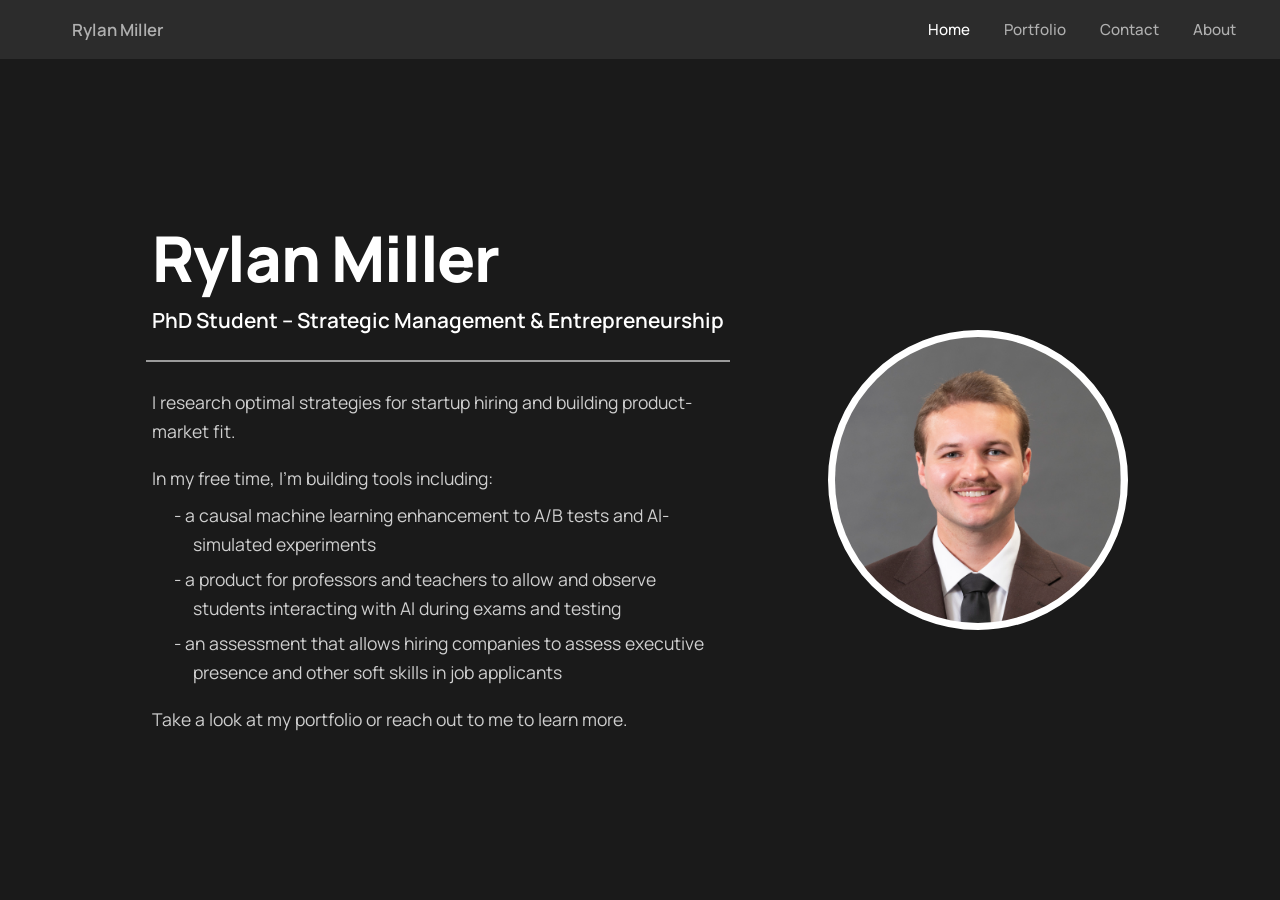
==== website/index.html @ a05ac4e2 "Initial commit: portfolio showcase repo Contains website/, descriptives/, and docs/ (moved out of th" ====
<!DOCTYPE html>
<html lang="en">
<head>
  <meta charset="UTF-8">
  <meta name="viewport" content="width=device-width, initial-scale=1.0">
  <title>Rylan Miller</title>
  <link rel="preconnect" href="https://fonts.googleapis.com">
  <link rel="preconnect" href="https://fonts.gstatic.com" crossorigin>
  <link href="https://fonts.googleapis.com/css2?family=Manrope:wght@400;500;600;700;800&display=swap" rel="stylesheet">
  <link rel="stylesheet" href="styles.css">
</head>
<body>
  <header class="site-header">
    <div class="brand">Rylan Miller</div>
    <nav class="nav">
      <a href="index.html" class="active">Home</a>
      <a href="portfolio.html">Portfolio</a>
      <a href="contact.html">Contact</a>
      <a href="about.html">About</a>
    </nav>
  </header>

  <main class="hero">
    <div class="hero-left">
      <h1 class="name">Rylan Miller</h1>
      <div class="title-block">
        <p class="title">PhD Student &ndash; Strategic Management &amp; Entrepreneurship</p>
        <hr class="divider">
      </div>
      <p class="intro">
        I research optimal strategies for startup hiring and building
        product-market fit.
      </p>
      <p class="intro">In my free time, I'm building tools including:</p>
      <ul class="intro-list">
        <li>a causal machine learning enhancement to A/B tests and AI-simulated experiments</li>
        <li>a product for professors and teachers to allow and observe students interacting with AI during exams and testing</li>
        <li>an assessment that allows hiring companies to assess executive presence and other soft skills in job applicants</li>
      </ul>
      <p class="intro">
        Take a look at my portfolio or reach out to me to learn more.
      </p>
    </div>

    <div class="hero-right">
      <div class="portrait-ring">
        <img src="assets/headshot.jpg" alt="Portrait of Rylan Miller" class="portrait">
      </div>
    </div>
  </main>
</body>
</html>
---- website/styles.css ----
/* ── Panel portfolio — Notion-inspired dark/light grays ───────────────────── */
:root {
  --bg:         #1a1a1a;   /* page: darker gray (most of the page) */
  --header-bg:  #2c2c2c;   /* header: lighter gray */
  --text:       #ffffff;   /* page lettering: white */
  --header-txt: #b0b0b0;   /* header lettering: light gray */
  --header-hover: #ffffff;
  --divider:    #9b9b9b;   /* light gray line */
  --intro-txt:  #cfcfcf;   /* paragraph: light light gray */
  --font-head:  "Manrope", -apple-system, "Helvetica Neue", sans-serif;
  --font-body:  "Manrope", -apple-system, "Helvetica Neue", Helvetica, sans-serif;
}

* { margin: 0; padding: 0; box-sizing: border-box; }
html, body { height: 100%; }

body {
  background: var(--bg);
  color: var(--text);
  font-family: var(--font-body);
  -webkit-font-smoothing: antialiased;
  display: flex;
  flex-direction: column;
  min-height: 100vh;
}

/* ── header ────────────────────────────────────────────────────────────────── */
.site-header {
  background: var(--header-bg);
  display: flex;
  align-items: center;
  justify-content: space-between;
  padding: 18px 44px;
}

.brand {
  color: var(--header-txt);
  font-family: var(--font-head);
  font-size: 1.05rem;
  font-weight: 600;
  letter-spacing: 0.01em;
  padding-left: 28px;          /* indented a little from the far left */
}

.nav {
  display: flex;
  gap: 34px;
}

.nav a {
  color: var(--header-txt);
  text-decoration: none;
  font-size: 0.95rem;
  font-weight: 500;
  transition: color 0.15s ease;
}

.nav a:hover,
.nav a.active { color: var(--header-hover); }

/* ── hero (homepage body) ──────────────────────────────────────────────────── */
.hero {
  flex: 1;
  width: 100%;
  max-width: 1120px;
  margin: 0 auto;
  padding: 0 72px;
  display: flex;
  align-items: center;
  justify-content: space-between;
  gap: 72px;
}

.hero-left { max-width: 640px; }

.name {
  font-family: var(--font-head);
  font-size: 3.95rem;
  font-weight: 800;
  letter-spacing: -0.02em;
  line-height: 1.05;
  color: var(--text);
}

.title-block { width: fit-content; }

.title {
  margin-top: 14px;
  font-family: var(--font-head);
  font-size: 1.3rem;
  font-weight: 600;
  white-space: nowrap;
  color: var(--text);
}

.divider {
  border: none;
  height: 2px;
  width: calc(100% + 12px);    /* match the subtitle, a hair longer each side */
  background: var(--divider);
  margin: 26px -6px;           /* ~quarter inch above and below */
}

.intro {
  font-size: 1.1rem;
  line-height: 1.65;
  font-weight: 400;
  color: var(--intro-txt);
  max-width: 565px;
}

.intro + .intro { margin-top: 18px; }

.intro-list {
  list-style: none;
  margin-top: 8px;
  padding-left: 1.25em;         /* very slight indent of the bullets */
  font-size: 1.1rem;
  line-height: 1.65;
  color: var(--intro-txt);
  max-width: 565px;
}

.intro-list li {
  padding-left: 1.1em;
  text-indent: -1.1em;          /* hanging indent: dash at left edge */
}

.intro-list li::before { content: "- "; }

.intro-list li + li { margin-top: 6px; }

.intro-list + .intro { margin-top: 18px; }

/* ── portrait ──────────────────────────────────────────────────────────────── */
.hero-right { flex-shrink: 0; }

.portrait-ring {
  width: 300px;
  height: 300px;
  border-radius: 50%;
  border: 7px solid #ffffff;   /* circular white border */
  overflow: hidden;
  background: #ffffff;
}

.portrait {
  width: 100%;
  height: 100%;
  object-fit: cover;
  object-position: center 22%;       /* center the face vertically */
  transform: scale(1.05) translateX(-2.5%);  /* nudge portrait left a touch */
  display: block;
}

/* ── responsive fallback ───────────────────────────────────────────────────── */
@media (max-width: 820px) {
  .hero {
    flex-direction: column-reverse;
    justify-content: center;
    text-align: center;
    gap: 40px;
    padding: 48px 32px;
  }
  .divider { margin-left: auto; margin-right: auto; }
  .site-header { padding: 16px 20px; }
  .brand { padding-left: 8px; }
}
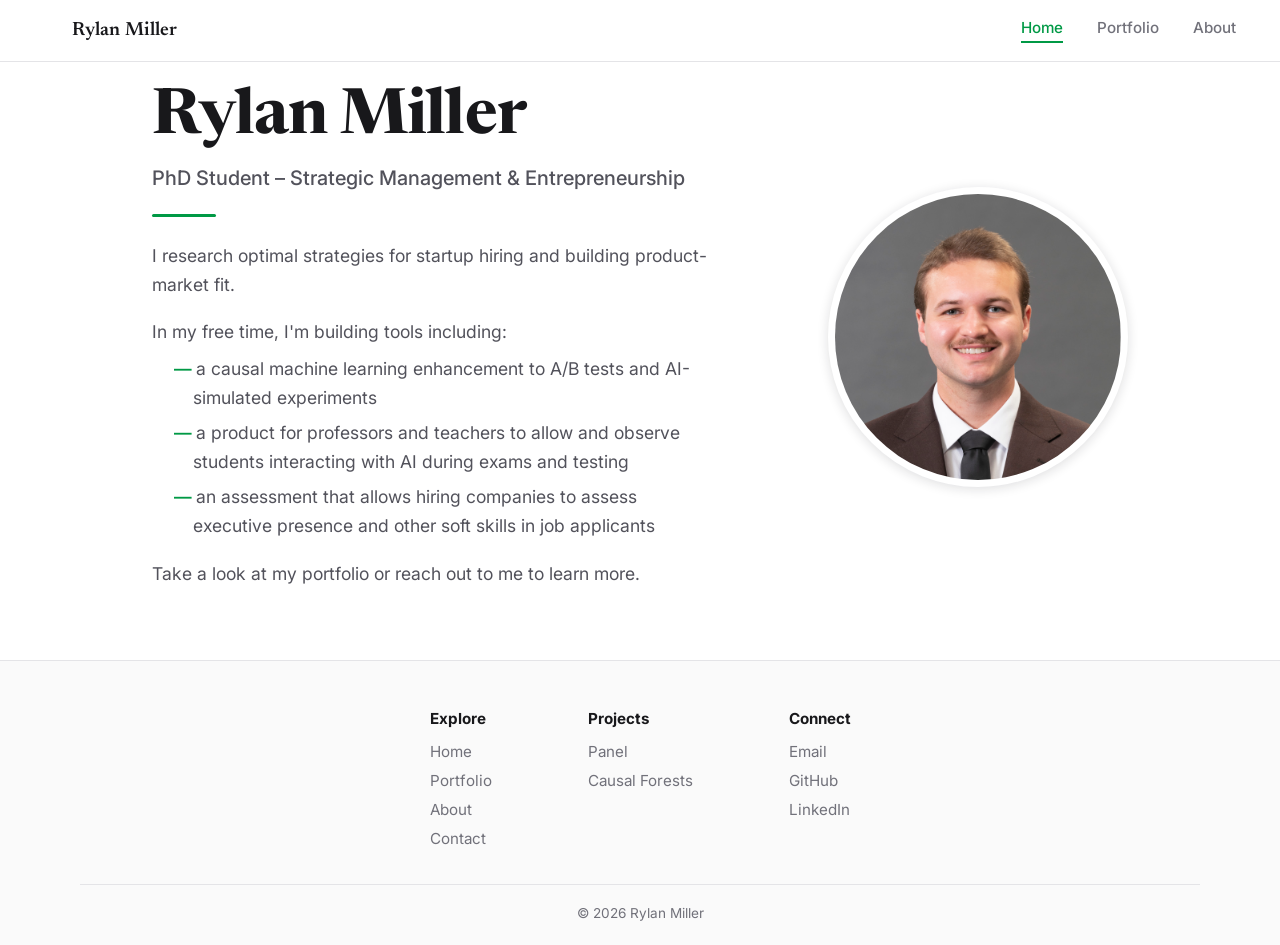
==== commit c3359cbf: "Redesign website: green/zinc theme, About Me page, footer - Light zinc palette with Expected Parrot " ====
--- a/website/index.html
+++ b/website/index.html
@@ -6,7 +6,7 @@
   <title>Rylan Miller</title>
   <link rel="preconnect" href="https://fonts.googleapis.com">
   <link rel="preconnect" href="https://fonts.gstatic.com" crossorigin>
-  <link href="https://fonts.googleapis.com/css2?family=Manrope:wght@400;500;600;700;800&display=swap" rel="stylesheet">
+  <link href="https://fonts.googleapis.com/css2?family=Inter:wght@400;500;600;700&family=Newsreader:opsz,wght@6..72,400;6..72,500;6..72,600;6..72,700&display=swap" rel="stylesheet">
   <link rel="stylesheet" href="styles.css">
 </head>
 <body>
@@ -15,7 +15,6 @@
     <nav class="nav">
       <a href="index.html" class="active">Home</a>
       <a href="portfolio.html">Portfolio</a>
-      <a href="contact.html">Contact</a>
       <a href="about.html">About</a>
     </nav>
   </header>
@@ -48,5 +47,31 @@
       </div>
     </div>
   </main>
+
+  <footer class="site-footer">
+    <div class="footer-inner">
+      <nav class="footer-cols" aria-label="Footer">
+        <div class="footer-col">
+          <h3>Explore</h3>
+          <a href="index.html">Home</a>
+          <a href="portfolio.html">Portfolio</a>
+          <a href="about.html">About</a>
+          <a href="about.html#contact">Contact</a>
+        </div>
+        <div class="footer-col">
+          <h3>Projects</h3>
+          <a href="https://github.com/rylanmiller25/panel" target="_blank" rel="noopener noreferrer">Panel</a>
+          <a href="https://github.com/rylanmiller25/causal-forest-side-project" target="_blank" rel="noopener noreferrer">Causal Forests</a>
+        </div>
+        <div class="footer-col">
+          <h3>Connect</h3>
+          <a href="mailto:rylan.miller25@gmail.com">Email</a>
+          <a href="https://github.com/rylanmiller25" target="_blank" rel="noopener noreferrer">GitHub</a>
+          <a href="https://www.linkedin.com/in/miller-rylan/" target="_blank" rel="noopener noreferrer">LinkedIn</a>
+        </div>
+      </nav>
+    </div>
+    <div class="footer-bottom">© 2026 Rylan Miller</div>
+  </footer>
 </body>
 </html>
--- a/website/styles.css
+++ b/website/styles.css
@@ -1,14 +1,21 @@
-/* ── Panel portfolio — Notion-inspired dark/light grays ───────────────────── */
+/* ── Rylan Miller portfolio — light / zinc palette, Expected Parrot green ───── */
+/* Palette inspired by expectedparrot.com (zinc grays + green accent),         */
+/* with a Newsreader/Inter type pairing (distinct from their Source Serif/Jakarta). */
 :root {
-  --bg:         #1a1a1a;   /* page: darker gray (most of the page) */
-  --header-bg:  #2c2c2c;   /* header: lighter gray */
-  --text:       #ffffff;   /* page lettering: white */
-  --header-txt: #b0b0b0;   /* header lettering: light gray */
-  --header-hover: #ffffff;
-  --divider:    #9b9b9b;   /* light gray line */
-  --intro-txt:  #cfcfcf;   /* paragraph: light light gray */
-  --font-head:  "Manrope", -apple-system, "Helvetica Neue", sans-serif;
-  --font-body:  "Manrope", -apple-system, "Helvetica Neue", Helvetica, sans-serif;
+  --bg:           #ffffff;   /* page background: white */
+  --surface:      #fafafa;   /* subtle off-white (zinc-50) */
+  --header-bg:    #ffffff;   /* header background */
+  --text:         #18181b;   /* primary text (zinc-900) */
+  --text-soft:    #52525b;   /* body text (zinc-600) */
+  --muted:        #71717a;   /* muted text (zinc-500) */
+  --border:       #e4e4e7;   /* hairline dividers / borders (zinc-200) */
+
+  --accent:       #009945;   /* Expected Parrot green, legible on white */
+  --accent-hover: #006b30;   /* deep green for hover */
+  --accent-soft:  #e8f7ee;   /* pale green tint */
+
+  --font-head:  "Newsreader", Georgia, "Times New Roman", serif;
+  --font-body:  "Inter", -apple-system, "Helvetica Neue", Helvetica, sans-serif;
 }
 
 * { margin: 0; padding: 0; box-sizing: border-box; }
@@ -27,18 +34,20 @@
 /* ── header ────────────────────────────────────────────────────────────────── */
 .site-header {
   background: var(--header-bg);
+  border-bottom: 1px solid var(--border);
   display: flex;
   align-items: center;
   justify-content: space-between;
   padding: 18px 44px;
+  margin-bottom: 24px;       /* space between the header and the body */
 }
 
 .brand {
-  color: var(--header-txt);
+  color: var(--text);
   font-family: var(--font-head);
-  font-size: 1.05rem;
+  font-size: 1.2rem;
   font-weight: 600;
-  letter-spacing: 0.01em;
+  letter-spacing: 0.005em;
   padding-left: 28px;          /* indented a little from the far left */
 }
 
@@ -48,15 +57,21 @@
 }
 
 .nav a {
-  color: var(--header-txt);
+  color: var(--muted);
   text-decoration: none;
   font-size: 0.95rem;
   font-weight: 500;
-  transition: color 0.15s ease;
-}
-
-.nav a:hover,
-.nav a.active { color: var(--header-hover); }
+  padding-bottom: 4px;
+  border-bottom: 2px solid transparent;
+  transition: color 0.15s ease, border-color 0.15s ease;
+}
+
+.nav a:hover { color: var(--accent); }
+
+.nav a.active {
+  color: var(--accent);
+  border-bottom-color: var(--accent);   /* green underline on the current page */
+}
 
 /* ── hero (homepage body) ──────────────────────────────────────────────────── */
 .hero {
@@ -76,8 +91,8 @@
 .name {
   font-family: var(--font-head);
   font-size: 3.95rem;
-  font-weight: 800;
-  letter-spacing: -0.02em;
+  font-weight: 700;
+  letter-spacing: -0.015em;
   line-height: 1.05;
   color: var(--text);
 }
@@ -86,27 +101,29 @@
 
 .title {
   margin-top: 14px;
-  font-family: var(--font-head);
-  font-size: 1.3rem;
-  font-weight: 600;
+  font-family: var(--font-body);
+  font-size: 1.25rem;
+  font-weight: 500;
   white-space: nowrap;
-  color: var(--text);
+  color: var(--text-soft);
 }
 
 .divider {
   border: none;
-  height: 2px;
-  width: calc(100% + 12px);    /* match the subtitle, a hair longer each side */
-  background: var(--divider);
-  margin: 26px -6px;           /* ~quarter inch above and below */
+  height: 3px;
+  width: 64px;                 /* short accent rule */
+  background: var(--accent);
+  border-radius: 2px;
+  margin: 24px 0;
 }
 
 .intro {
   font-size: 1.1rem;
   line-height: 1.65;
   font-weight: 400;
-  color: var(--intro-txt);
+  color: var(--text-soft);
   max-width: 565px;
+  text-wrap: pretty;        /* avoid 1–3 word orphan lines */
 }
 
 .intro + .intro { margin-top: 18px; }
@@ -117,16 +134,21 @@
   padding-left: 1.25em;         /* very slight indent of the bullets */
   font-size: 1.1rem;
   line-height: 1.65;
-  color: var(--intro-txt);
+  color: var(--text-soft);
   max-width: 565px;
+  text-wrap: pretty;        /* avoid 1–3 word orphan lines */
 }
 
 .intro-list li {
   padding-left: 1.1em;
-  text-indent: -1.1em;          /* hanging indent: dash at left edge */
-}
-
-.intro-list li::before { content: "- "; }
+  text-indent: -1.1em;          /* hanging indent: marker at left edge */
+}
+
+.intro-list li::before {
+  content: "—  ";
+  color: var(--accent);         /* blue marker */
+  font-weight: 600;
+}
 
 .intro-list li + li { margin-top: 6px; }
 
@@ -139,9 +161,10 @@
   width: 300px;
   height: 300px;
   border-radius: 50%;
-  border: 7px solid #ffffff;   /* circular white border */
+  border: 7px solid #ffffff;         /* white ring */
   overflow: hidden;
   background: #ffffff;
+  box-shadow: 0 2px 12px rgba(24, 24, 27, 0.14);  /* soft shadow so a white ring reads on white */
 }
 
 .portrait {
@@ -151,6 +174,248 @@
   object-position: center 22%;       /* center the face vertically */
   transform: scale(1.05) translateX(-2.5%);  /* nudge portrait left a touch */
   display: block;
+}
+
+/* ── inner pages (about, contact) ──────────────────────────────────────────── */
+.page {
+  flex: 1;
+  width: 100%;
+  max-width: 1120px;
+  margin: 0 auto;
+  padding: 60px 52px;
+}
+
+.page-title {
+  display: inline-block;
+  font-family: var(--font-head);
+  font-size: 2.6rem;
+  font-weight: 700;
+  letter-spacing: -0.015em;
+  line-height: 1.1;
+  color: var(--text);
+  padding-bottom: 10px;
+  border-bottom: 4px solid var(--accent);   /* thick green underline */
+}
+
+.page-lead {
+  margin-top: 14px;
+  font-size: 1.15rem;
+  line-height: 1.6;
+  color: var(--text-soft);
+  max-width: 760px;
+  text-wrap: pretty;        /* avoid 1–3 word orphan lines */
+}
+
+/* prose (about) */
+.prose { margin-top: 28px; }
+.prose p {
+  font-size: 1.1rem;
+  line-height: 1.7;
+  color: var(--text-soft);
+  max-width: 760px;
+  text-wrap: pretty;        /* avoid 1–3 word orphan lines */
+}
+.prose p + p { margin-top: 18px; }
+.prose ul {
+  margin-top: 14px;
+  padding-left: 1.25em;
+  list-style: none;
+  max-width: 760px;
+}
+.prose li {
+  font-size: 1.1rem;
+  line-height: 1.65;
+  color: var(--text-soft);
+  padding-left: 1.1em;
+  text-indent: -1.1em;
+  text-wrap: pretty;
+}
+.prose li::before { content: "—  "; color: var(--accent); font-weight: 600; }
+.prose li + li { margin-top: 6px; }
+
+.prose a {
+  color: var(--accent);
+  text-decoration: underline;
+  text-underline-offset: 2px;
+  transition: color 0.15s ease;
+}
+.prose a:hover { color: var(--accent-hover); }
+
+/* contact links with icons */
+.contact-list {
+  margin-top: 40px;
+  display: flex;
+  flex-direction: column;
+  gap: 18px;
+}
+
+.contact-link {
+  display: inline-flex;
+  align-items: center;
+  gap: 16px;
+  text-decoration: none;
+  width: fit-content;
+}
+
+.contact-icon {
+  width: 48px;
+  height: 48px;
+  border-radius: 50%;
+  border: 1px solid var(--border);
+  background: #ffffff;
+  display: flex;
+  align-items: center;
+  justify-content: center;
+  color: var(--text-soft);
+  flex-shrink: 0;
+  transition: border-color 0.15s ease, background 0.15s ease, color 0.15s ease;
+}
+
+.contact-icon svg { width: 22px; height: 22px; fill: currentColor; display: block; }
+
+.contact-label {
+  font-size: 1.05rem;
+  font-weight: 600;
+  color: var(--text);
+  transition: color 0.15s ease;
+}
+
+.contact-label .sub {
+  display: block;
+  font-size: 0.9rem;
+  font-weight: 400;
+  color: var(--muted);
+  transition: color 0.15s ease;
+}
+
+.contact-link:hover .contact-icon {
+  border-color: var(--accent);
+  background: var(--accent-soft);
+  color: var(--accent);
+}
+
+.contact-link:hover .contact-label,
+.contact-link:hover .contact-label .sub { color: var(--accent); }
+
+/* single-line handle (keeps each contact link on one line) */
+.contact-handle {
+  font-size: 0.85rem;
+  font-weight: 500;
+  color: var(--text-soft);
+  white-space: nowrap;
+  transition: color 0.15s ease;
+}
+.contact-link:hover .contact-handle { color: var(--accent); }
+
+/* about page: long green rule + left contact rail + right body */
+.section-rule {
+  border: none;
+  height: 2px;
+  background: var(--accent);              /* long green line */
+  width: calc(100% - 44px);               /* a touch shorter on the right */
+  margin: 0 0 40px 0;
+}
+
+.about-cols {
+  display: flex;
+  align-items: stretch;
+}
+
+.contact-aside {
+  flex: 0 0 330px;
+  background: #f4f4f5;                 /* light gray (zinc-100) */
+  border-right: 2px solid #d4d4d8;     /* hard outline separating contact from body */
+  padding: 26px 28px;
+}
+.about-body {
+  flex: 1;
+  max-width: 760px;
+  padding-left: 48px;
+}
+
+.contact-heading {
+  display: inline-block;
+  font-family: var(--font-head);
+  font-size: 1.6rem;
+  font-weight: 700;
+  letter-spacing: -0.01em;
+  color: var(--text);
+  padding-bottom: 7px;
+  border-bottom: 3px solid var(--accent);   /* slightly thinner green underline */
+}
+
+.contact-aside .contact-list { margin-top: 22px; }
+.contact-aside .contact-label .sub { font-size: 0.82rem; word-break: break-word; }
+
+/* ── footer (all pages) ────────────────────────────────────────────────────── */
+.site-footer {
+  background: var(--surface);
+  border-top: 1px solid var(--border);
+  padding: 48px 44px 24px;
+  margin-top: 72px;          /* always keep space between body content and footer */
+}
+
+.footer-inner {
+  max-width: 1120px;
+  margin: 0 auto;
+  display: flex;
+  justify-content: center;
+  gap: 48px;
+  flex-wrap: wrap;
+}
+
+.footer-brand { max-width: 300px; }
+
+.footer-name {
+  font-family: var(--font-head);
+  font-size: 1.2rem;
+  font-weight: 700;
+  color: var(--text);
+}
+
+.footer-tag {
+  margin-top: 8px;
+  color: var(--muted);
+  font-size: 0.92rem;
+  line-height: 1.55;
+}
+
+.footer-cols {
+  display: flex;
+  gap: 96px;
+  justify-content: center;
+  flex-wrap: wrap;
+}
+
+.footer-col {
+  display: flex;
+  flex-direction: column;
+  gap: 10px;
+}
+
+.footer-col h3 {
+  font-size: 0.95rem;
+  font-weight: 700;            /* category in bold */
+  color: var(--text);
+  margin-bottom: 4px;
+}
+
+.footer-col a {
+  color: var(--muted);
+  text-decoration: none;
+  font-size: 0.95rem;
+  transition: color 0.15s ease;
+}
+.footer-col a:hover { color: var(--accent); }
+
+.footer-bottom {
+  max-width: 1120px;
+  margin: 36px auto 0;
+  padding-top: 20px;
+  border-top: 1px solid var(--border);
+  color: var(--muted);
+  font-size: 0.85rem;
+  text-align: center;
 }
 
 /* ── responsive fallback ───────────────────────────────────────────────────── */
@@ -165,4 +430,15 @@
   .divider { margin-left: auto; margin-right: auto; }
   .site-header { padding: 16px 20px; }
   .brand { padding-left: 8px; }
-}
+  .page { padding: 48px 24px; }
+
+  .about-cols { flex-direction: column; gap: 40px; }
+  .contact-aside { flex-basis: auto; order: 2; }
+  .about-body { order: 1; max-width: 100%; padding-left: 0; }
+  .contact-aside { border-right: none; border-top: 2px solid #d4d4d8; }
+  .section-rule { width: 100%; }
+
+  .footer-inner { flex-direction: column; gap: 32px; }
+  .footer-cols { gap: 36px; }
+  .site-footer { padding: 40px 24px 24px; }
+}
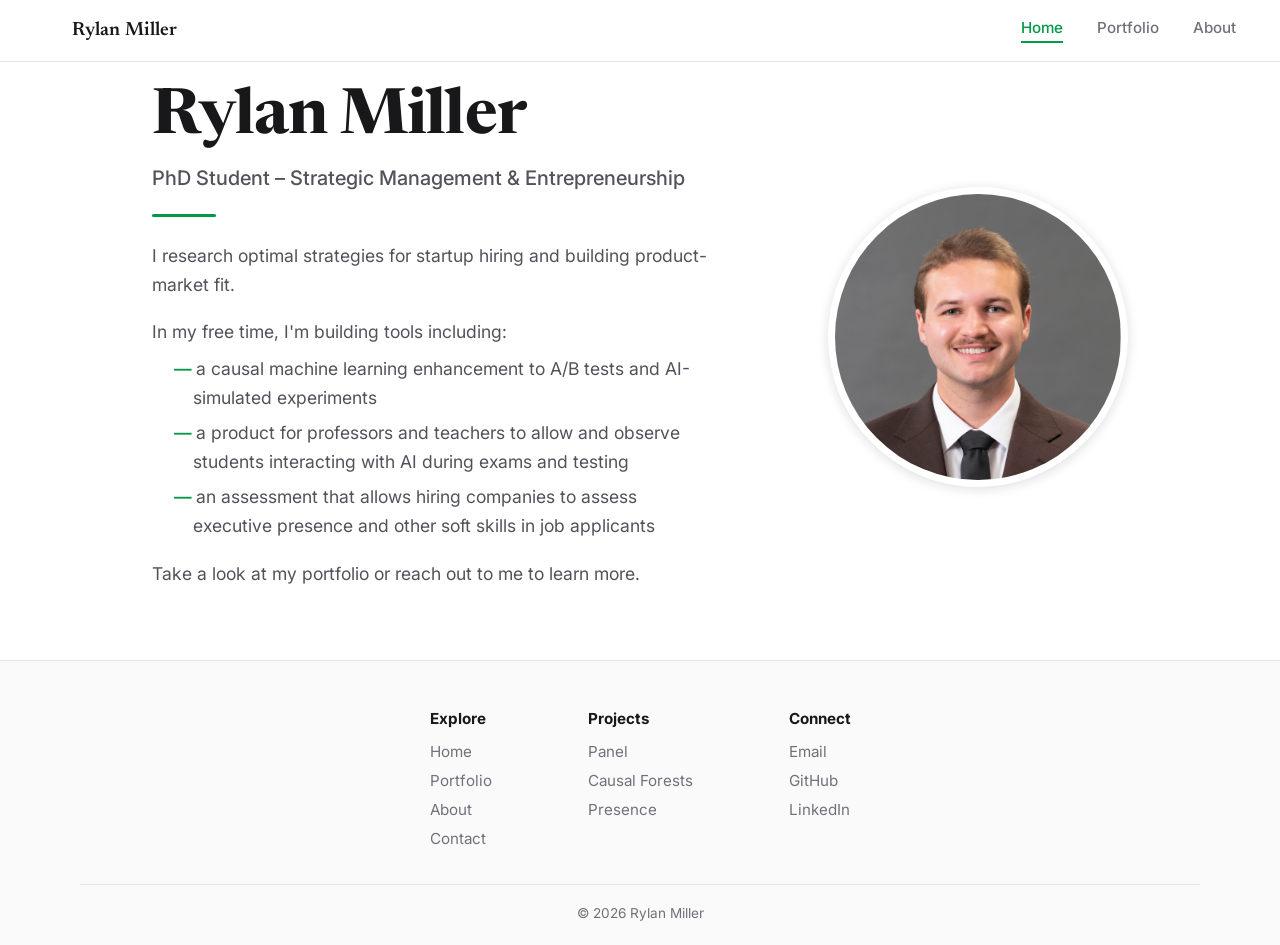
==== commit 2b4a38b3: "Add Presence project: subpage, portfolio card, footer links - presence.html: explains the project, H" ====
--- a/website/index.html
+++ b/website/index.html
@@ -60,8 +60,9 @@
         </div>
         <div class="footer-col">
           <h3>Projects</h3>
-          <a href="https://github.com/rylanmiller25/panel" target="_blank" rel="noopener noreferrer">Panel</a>
-          <a href="https://github.com/rylanmiller25/causal-forest-side-project" target="_blank" rel="noopener noreferrer">Causal Forests</a>
+          <a href="panel.html">Panel</a>
+          <a href="causal-forests.html">Causal Forests</a>
+          <a href="presence.html">Presence</a>
         </div>
         <div class="footer-col">
           <h3>Connect</h3>
--- a/website/styles.css
+++ b/website/styles.css
@@ -416,6 +416,229 @@
   color: var(--muted);
   font-size: 0.85rem;
   text-align: center;
+}
+
+/* ── portfolio project grid ────────────────────────────────────────────────── */
+.portfolio-headline {
+  font-family: var(--font-head);
+  font-size: 2.6rem;
+  font-weight: 700;
+  letter-spacing: -0.02em;
+  line-height: 1.12;
+  color: var(--text);
+  text-align: center;
+  text-wrap: balance;                 /* balanced headline, no hangers */
+  max-width: 720px;
+  margin: 0 auto 48px;
+}
+
+.project-grid {
+  max-width: 760px;
+  margin: 0 auto;
+  display: grid;
+  grid-template-columns: repeat(2, 1fr);
+  gap: 32px;
+}
+
+.project-card {
+  aspect-ratio: 1 / 1;
+  border: 1.5px solid #18181b;        /* thin black outline (unhovered) */
+  border-radius: 16px;
+  padding: 30px;
+  background: #ffffff;
+  display: flex;
+  flex-direction: column;
+  justify-content: center;
+  text-decoration: none;
+  transition: transform 0.18s ease, box-shadow 0.18s ease;
+}
+
+.project-card:hover {
+  transform: scale(1.03);             /* grow slightly */
+  box-shadow: 0 0 0 2.5px #18181b,    /* thicker black highlight */
+              0 10px 28px rgba(0, 0, 0, 0.12);
+}
+
+.project-icon {
+  width: 54px;
+  height: 54px;
+  margin-bottom: 18px;
+}
+.project-icon svg { width: 100%; height: 100%; display: block; }
+
+.project-name {
+  font-family: var(--font-head);
+  font-size: 1.7rem;
+  font-weight: 700;
+  color: #18181b;                     /* black */
+  letter-spacing: -0.01em;
+  text-wrap: pretty;
+}
+
+.project-rule {
+  display: block;
+  width: 52px;
+  height: 3px;
+  background: var(--accent);          /* green line between title and blurb */
+  border-radius: 2px;
+  margin: 14px 0 16px;
+}
+
+.project-blurb {
+  font-size: 0.98rem;
+  line-height: 1.55;
+  color: var(--text-soft);
+  text-wrap: pretty;                  /* no hangers */
+}
+
+/* ── project subpage: explainer card with Non-technical / Technical toggle ──── */
+.explainer {
+  max-width: 860px;
+  margin: 32px auto 0;                 /* space between the page title and the card */
+  background: #f4f4f5;                 /* slightly darker than the white page */
+  border: 1px solid var(--border);
+  border-radius: 20px;
+  overflow: hidden;                    /* clip the toggle corners to the rounded card */
+}
+
+/* hidden radios drive the toggle (CSS-only, no JS) */
+.explainer > input { position: absolute; opacity: 0; pointer-events: none; }
+
+.explainer-toggle { display: flex; }
+
+.toggle-half {
+  flex: 1;
+  text-align: center;
+  padding: 15px 12px;
+  font-size: 1rem;
+  font-weight: 600;
+  color: var(--text-soft);
+  background: #e4e4e7;                 /* non-toggled half (lighter) */
+  cursor: pointer;
+  user-select: none;
+  transition: background 0.15s ease, color 0.15s ease;
+}
+.toggle-half + .toggle-half { border-left: 1px solid #d4d4d8; }
+
+/* toggled (active) half: darker, brand green */
+#mode-nontech:checked ~ .explainer-toggle label[for="mode-nontech"],
+#mode-tech:checked ~ .explainer-toggle label[for="mode-tech"] {
+  background: rgba(63, 63, 70, 0.78);  /* dark grey active half, more see-through */
+  color: #ffffff;
+}
+
+.explainer-body { padding: 32px 36px 36px; }
+
+/* show the panel whose radio is checked */
+.explainer .panel { display: none; }
+#mode-nontech:checked ~ .explainer-body .panel-nontech { display: block; }
+#mode-tech:checked ~ .explainer-body .panel-tech { display: block; }
+
+.panel p {
+  font-size: 1.1rem;
+  line-height: 1.7;
+  color: var(--text-soft);
+  max-width: 720px;
+  text-wrap: pretty;
+}
+.panel p + p { margin-top: 16px; }
+
+.explainer-body a {
+  color: var(--accent);
+  text-decoration: underline;
+  text-underline-offset: 2px;
+  transition: color 0.15s ease;
+}
+.explainer-body a:hover { color: var(--accent-hover); }
+
+.formula {
+  font-family: ui-monospace, "SF Mono", Menlo, monospace;
+  font-size: 0.95rem;
+  color: var(--text);
+}
+
+/* figure block (technical panel) */
+.figure { margin-top: 26px; max-width: 720px; }
+.figure img {
+  display: block;
+  width: 100%;
+  height: auto;
+  border: 1px solid var(--border);
+  border-radius: 12px;
+  background: #ffffff;
+}
+.figure figcaption {
+  margin-top: 10px;
+  font-size: 0.92rem;
+  line-height: 1.5;
+  color: #3f3f46;                      /* darker than before, for readability */
+  text-wrap: pretty;
+}
+
+/* shared results/figures (always visible, regardless of toggle) */
+.explainer-figures {
+  margin-top: 30px;
+  padding-top: 26px;
+  border-top: 1px solid #e0e0e3;
+}
+.figures-heading {
+  display: inline-block;
+  font-family: var(--font-head);
+  font-size: 1.2rem;
+  font-weight: 700;
+  color: var(--text);
+  padding-bottom: 6px;
+  border-bottom: 3px solid var(--accent);
+}
+.figures-link { margin-top: 22px; }
+.figures-link a { font-weight: 500; }
+
+/* subpage back link spacing */
+.back-nav { margin-top: 0; margin-bottom: 16px; }   /* sit closer under the header */
+
+/* subpage section heading + numbered steps */
+.subhead {
+  display: inline-block;
+  font-family: var(--font-head);
+  font-size: 1.35rem;
+  font-weight: 700;
+  color: var(--text);
+  padding-bottom: 6px;
+  border-bottom: 3px solid var(--accent);
+  margin-top: 40px;
+}
+.steps {
+  margin-top: 18px;
+  padding-left: 0;
+  list-style: none;
+  counter-reset: step;
+  max-width: 720px;
+}
+.steps li {
+  position: relative;
+  padding-left: 46px;
+  margin-bottom: 16px;
+  font-size: 1.08rem;
+  line-height: 1.55;
+  color: var(--text-soft);
+  text-wrap: pretty;
+}
+.steps li::before {
+  counter-increment: step;
+  content: counter(step);
+  position: absolute;
+  left: 0;
+  top: -2px;
+  width: 30px;
+  height: 30px;
+  border-radius: 50%;
+  background: var(--accent-soft);
+  color: var(--accent);
+  font-weight: 700;
+  font-size: 0.95rem;
+  display: flex;
+  align-items: center;
+  justify-content: center;
 }
 
 /* ── responsive fallback ───────────────────────────────────────────────────── */
@@ -441,4 +664,9 @@
   .footer-inner { flex-direction: column; gap: 32px; }
   .footer-cols { gap: 36px; }
   .site-footer { padding: 40px 24px 24px; }
-}
+
+  .project-grid { grid-template-columns: 1fr; max-width: 380px; }
+
+  .explainer-body { padding: 24px 22px 28px; }
+  .toggle-half { font-size: 0.95rem; padding: 13px 10px; }
+}
